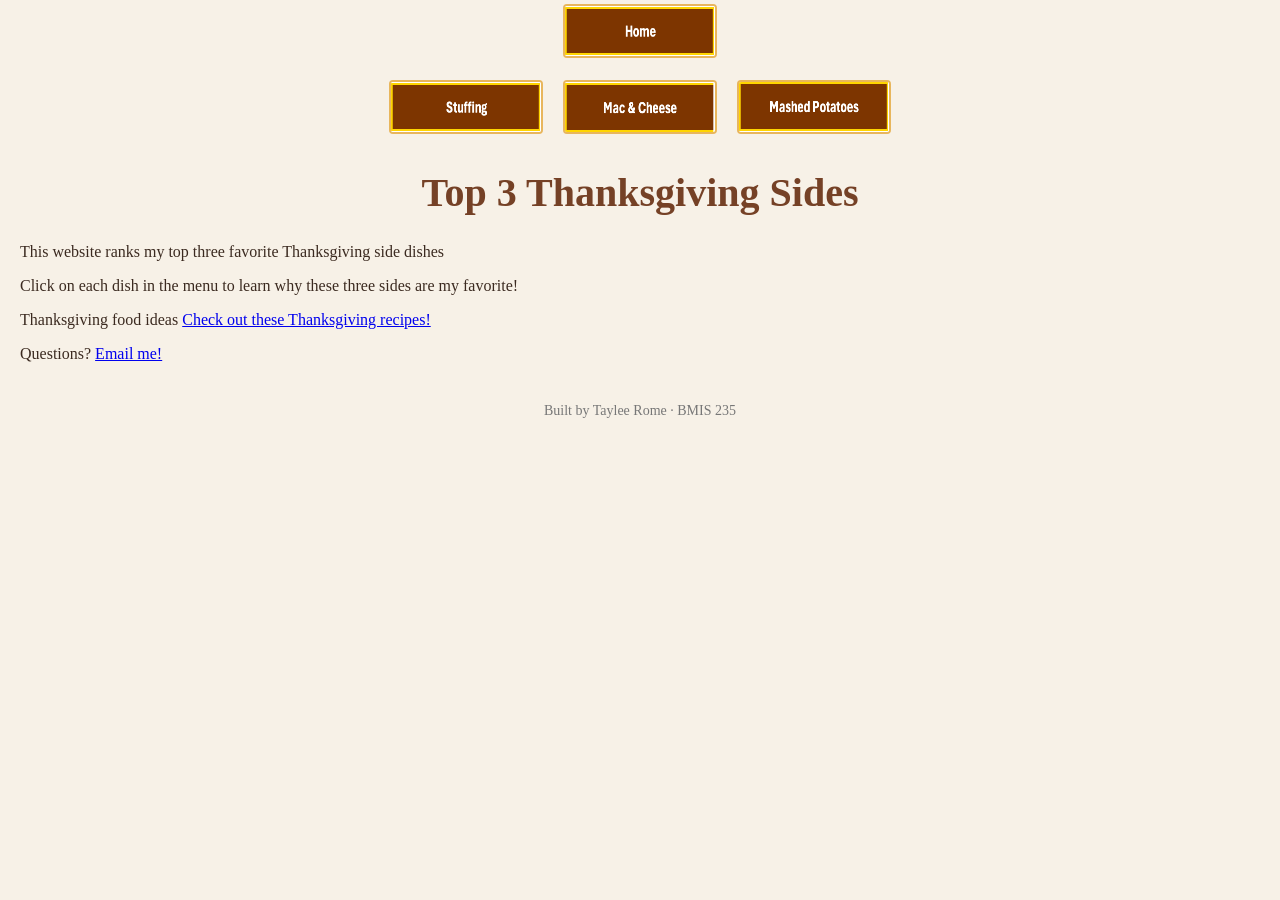
==== index.html @ e0bc3497 "Change navigation structure in index.html Reorganized navigation links into separate divs for home a" ====
<!DOCTYPE html>
<!--
  Author: Taylee Rome
  GU username: Trome
  Course: BMIS 235 - HTML-3
-->
<html lang="en">
<head>
<meta charset="utf-8">
<meta name="author" content=Taylee Rome>
<title>Top 3 Thanksgiving Sides</title>

<link rel="stylesheet" href="styles.css">
</head>
<body>

<nav>
    <div class="home-menu">
        <a href="index.html"><img src="img/home.png" alt="Home"></a>
    </div>

    <div class="food-menu">
        <a href="page1.html"><img src="img/page1.png" alt="Stuffing"></a>
        <a href="page2.html"><img src="img/page2.png" alt="Mac and Cheese"></a>
        <a href="page3.html"><img src="img/page3.png" alt="Mashed Potatoes"></a>
    </div>
</nav>
<h1>Top 3 Thanksgiving Sides</h1>

<p>
This website ranks my top three favorite Thanksgiving side dishes
</p>

<p>
Click on each dish in the menu to learn why these three sides
are my favorite!
</p>

<p>
Thanksgiving food ideas
<a href="https://www.foodnetwork.com/thanksgiving/thanksgiving-side-dish-recipes" target="_blank">Check out these Thanksgiving recipes!</a>
</p>
<p>
Questions? <a href="mailto:trome@zagmail.gonzaga.edu">Email me!</a>
</p>
<div class="showcase"></div>

<!-- Footer: fill in your name -->
<footer>Built by Taylee Rome &middot; BMIS 235</footer>

</body>
</html>
---- styles.css ----
/* =====================================================================
   styles.css  ·  YOUR BRAND
   ---------------------------------------------------------------------
   This one file is your brand guide. Every page that links to it gets
   the same font, the same colors and the same spacing.
   Change a color here once, and every page changes.

   Use the same font and colors you picked for your Excel menu images,
   so the menu and the pages look like one brand.
   ===================================================================== */

body {
    font-family: Georgia, "Times New Roman", serif;
   background-color: #f7f1e7;
   color: #3b2a20;
    margin: 0;
    padding: 0 20px 40px 20px;
}

/* the menu at the top of every page */
.home-menu {
    text-align: center;
    margin-bottom: 10px;
}

.food-menu {
    display: flex;
    justify-content: center;
    align-items: center;
    flex-wrap: wrap;
    gap: 12px;
}

nav img {
    width: 150px;
    height: 50px;
    object-fit: fill;
    margin: 4px;
    border: 2px solid #e8b65d;
    border-radius: 4px;
    transition: transform 0.2s;
}
/* no underline or border around the image links */
nav a {
    text-decoration: none;
}

h1 {
    color: #754126 !important;
    text-align: center;
    font-size: 40px;
}
}

p {
    max-width: 600px;
    margin: 20px auto;
    font-size: 18px;
    line-height: 1.6;
    background-color: #fffaf0;
    padding: 12px;
    border-radius: 8px;
}

footer {
    text-align: center;
    font-size: 14px;
    color: #777777;
    margin-top: 40px;
}
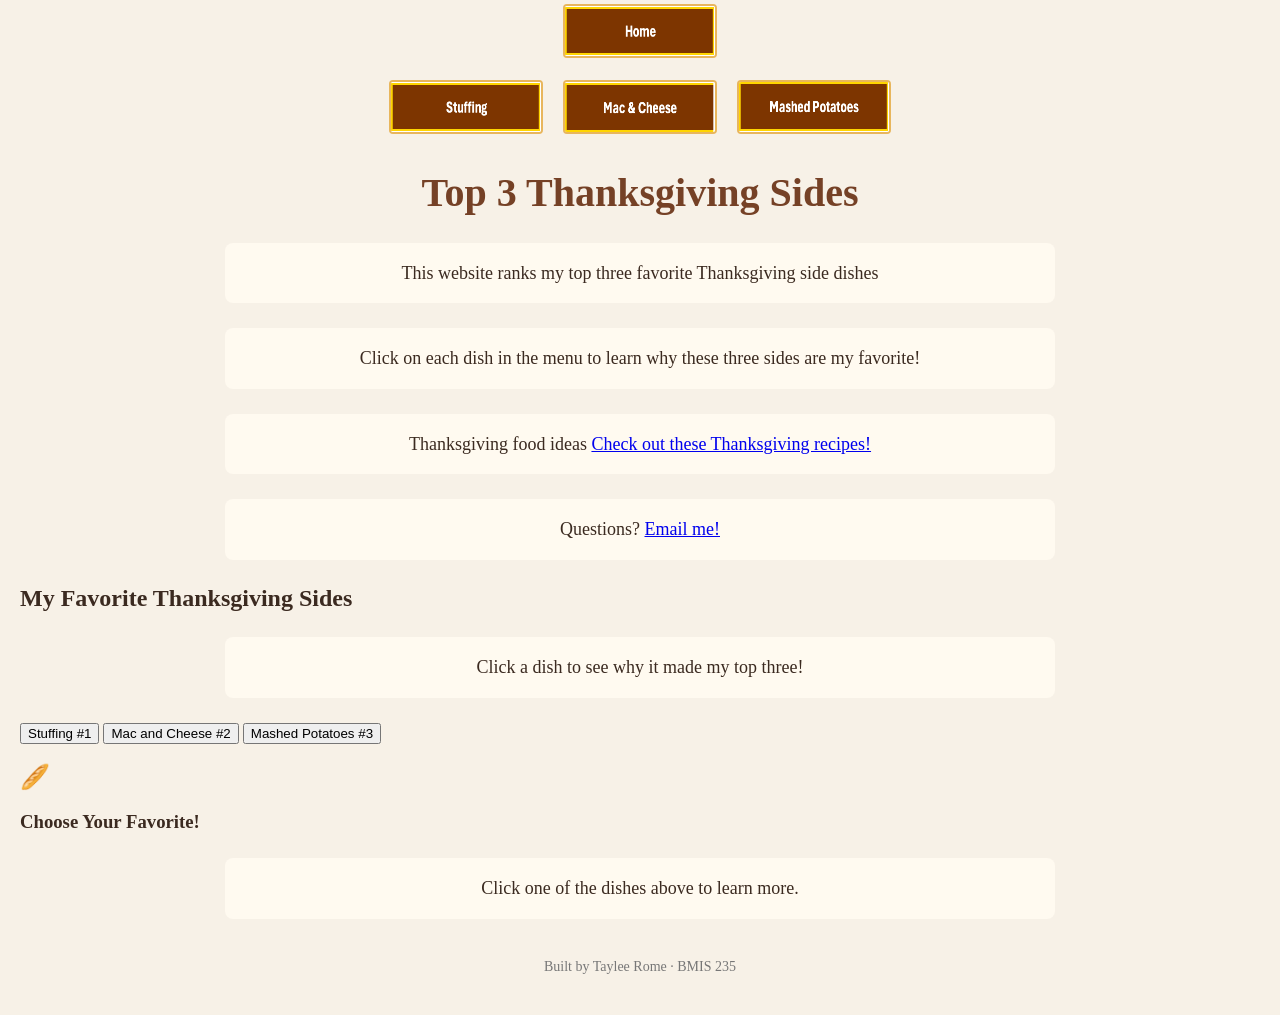
==== commit a9db4fe8: "Update index.html" ====
--- a/index.html
+++ b/index.html
@@ -43,7 +43,22 @@
 <p>
 Questions? <a href="mailto:trome@zagmail.gonzaga.edu">Email me!</a>
 </p>
-<div class="showcase"></div>
+<div class="showcase">
+    <h2>My Favorite Thanksgiving Sides</h2>
+    <p>Click a dish to see why it made my top three!</p>
+
+    <div class="dish-buttons">
+        <button onclick="showDish('stuffing')">Stuffing #1</button>
+        <button onclick="showDish('mac')">Mac and Cheese #2</button>
+        <button onclick="showDish('potatoes')">Mashed Potatoes #3</button>
+    </div>
+
+    <div id="dish-display">
+        <h2>🥖</h2>
+        <h3>Choose Your Favorite!</h3>
+        <p>Click one of the dishes above to learn more.</p>
+    </div>
+</div>
 
 <!-- Footer: fill in your name -->
 <footer>Built by Taylee Rome &middot; BMIS 235</footer>
--- a/styles.css
+++ b/styles.css
@@ -50,18 +50,16 @@
     text-align: center;
     font-size: 40px;
 }
+p {
+    max-width: 800px;
+    margin: 25px auto;
+    font-size: 18px;
+    line-height: 1.7;
+    background-color: #fffaf0;
+    padding: 15px;
+    border-radius: 8px;
+    text-align: center;
 }
-
-p {
-    max-width: 600px;
-    margin: 20px auto;
-    font-size: 18px;
-    line-height: 1.6;
-    background-color: #fffaf0;
-    padding: 12px;
-    border-radius: 8px;
-}
-
 footer {
     text-align: center;
     font-size: 14px;
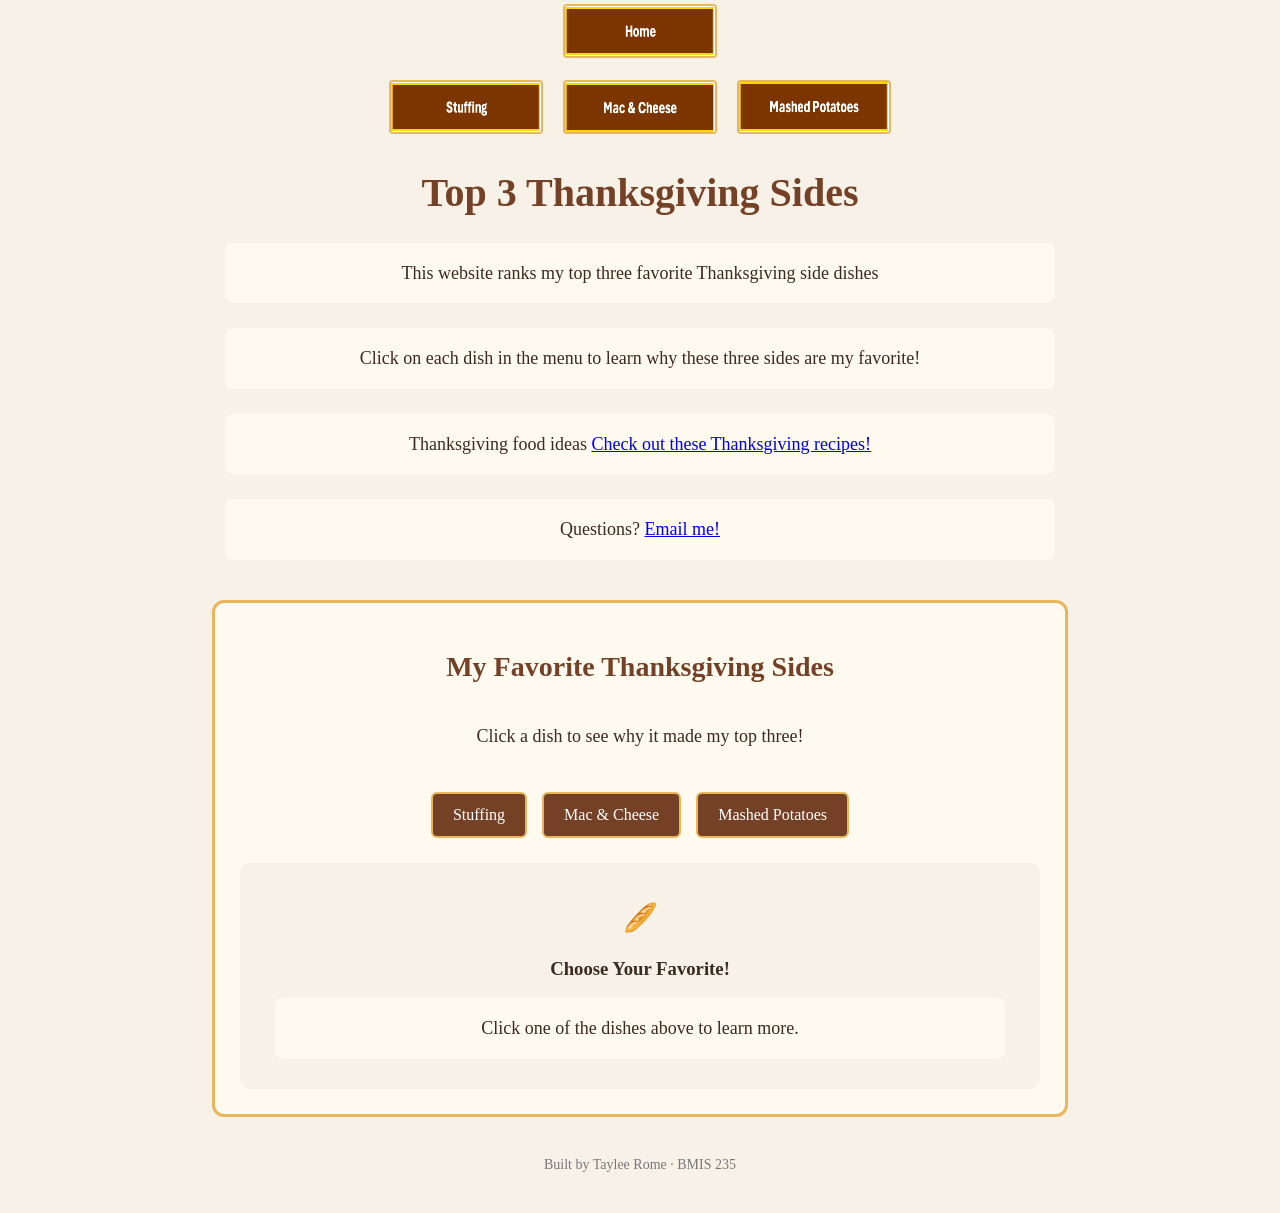
==== commit 5a03db23: "Update index.html" ====
--- a/index.html
+++ b/index.html
@@ -48,10 +48,10 @@
     <p>Click a dish to see why it made my top three!</p>
 
     <div class="dish-buttons">
-        <button onclick="showDish('stuffing')">Stuffing #1</button>
-        <button onclick="showDish('mac')">Mac and Cheese #2</button>
-        <button onclick="showDish('potatoes')">Mashed Potatoes #3</button>
-    </div>
+    <button onclick="showDish('stuffing')">Stuffing</button>
+    <button onclick="showDish('mac')">Mac & Cheese</button>
+    <button onclick="showDish('potatoes')">Mashed Potatoes</button>
+</div>
 
     <div id="dish-display">
         <h2>🥖</h2>
@@ -62,6 +62,32 @@
 
 <!-- Footer: fill in your name -->
 <footer>Built by Taylee Rome &middot; BMIS 235</footer>
+<script>
+function showDish(dish) {
+    const display = document.getElementById("dish-display");
 
+    if (dish === "stuffing") {
+        display.innerHTML = `
+            <h2>🥖</h2>
+            <h3>#1 - Stuffing</h3>
+            <p>My number one favorite! I love how it goes perfectly with turkey and gravy.</p>
+        `;
+    } 
+    else if (dish === "mac") {
+        display.innerHTML = `
+            <h2>🧀</h2>
+            <h3>#2 - Mac and Cheese</h3>
+            <p>My second favorite because it is creamy, cheesy, and delicious!</p>
+        `;
+    } 
+    else if (dish === "potatoes") {
+        display.innerHTML = `
+            <h2>🥔</h2>
+            <h3>#3 - Mashed Potatoes</h3>
+            <p>My third favorite! They are even better with butter and gravy.</p>
+        `;
+    }
+}
+</script>
 </body>
 </html>
--- a/styles.css
+++ b/styles.css
@@ -66,3 +66,56 @@
     color: #777777;
     margin-top: 40px;
 }
+/* Interactive Thanksgiving graphic */
+.showcase {
+    max-width: 800px;
+    margin: 40px auto;
+    padding: 25px;
+    background-color: #fffaf0;
+    border: 3px solid #e8b65d;
+    border-radius: 12px;
+    text-align: center;
+}
+
+.showcase h2 {
+    color: #754126;
+    text-align: center;
+    font-size: 28px;
+}
+
+.showcase p {
+    max-width: 700px;
+    margin: 15px auto;
+    text-align: center;
+}
+
+.dish-buttons {
+    display: flex;
+    justify-content: center;
+    flex-wrap: wrap;
+    gap: 15px;
+    margin: 25px 0;
+}
+
+.dish-buttons button {
+    background-color: #754126;
+    color: white;
+    border: 2px solid #e8b65d;
+    border-radius: 6px;
+    padding: 12px 20px;
+    font-family: Georgia, serif;
+    font-size: 16px;
+    cursor: pointer;
+}
+
+.dish-buttons button:hover {
+    background-color: #965b35;
+    transform: scale(1.05);
+}
+
+#dish-display {
+    background-color: #f7f1e7;
+    border-radius: 10px;
+    padding: 15px;
+    margin-top: 20px;
+}
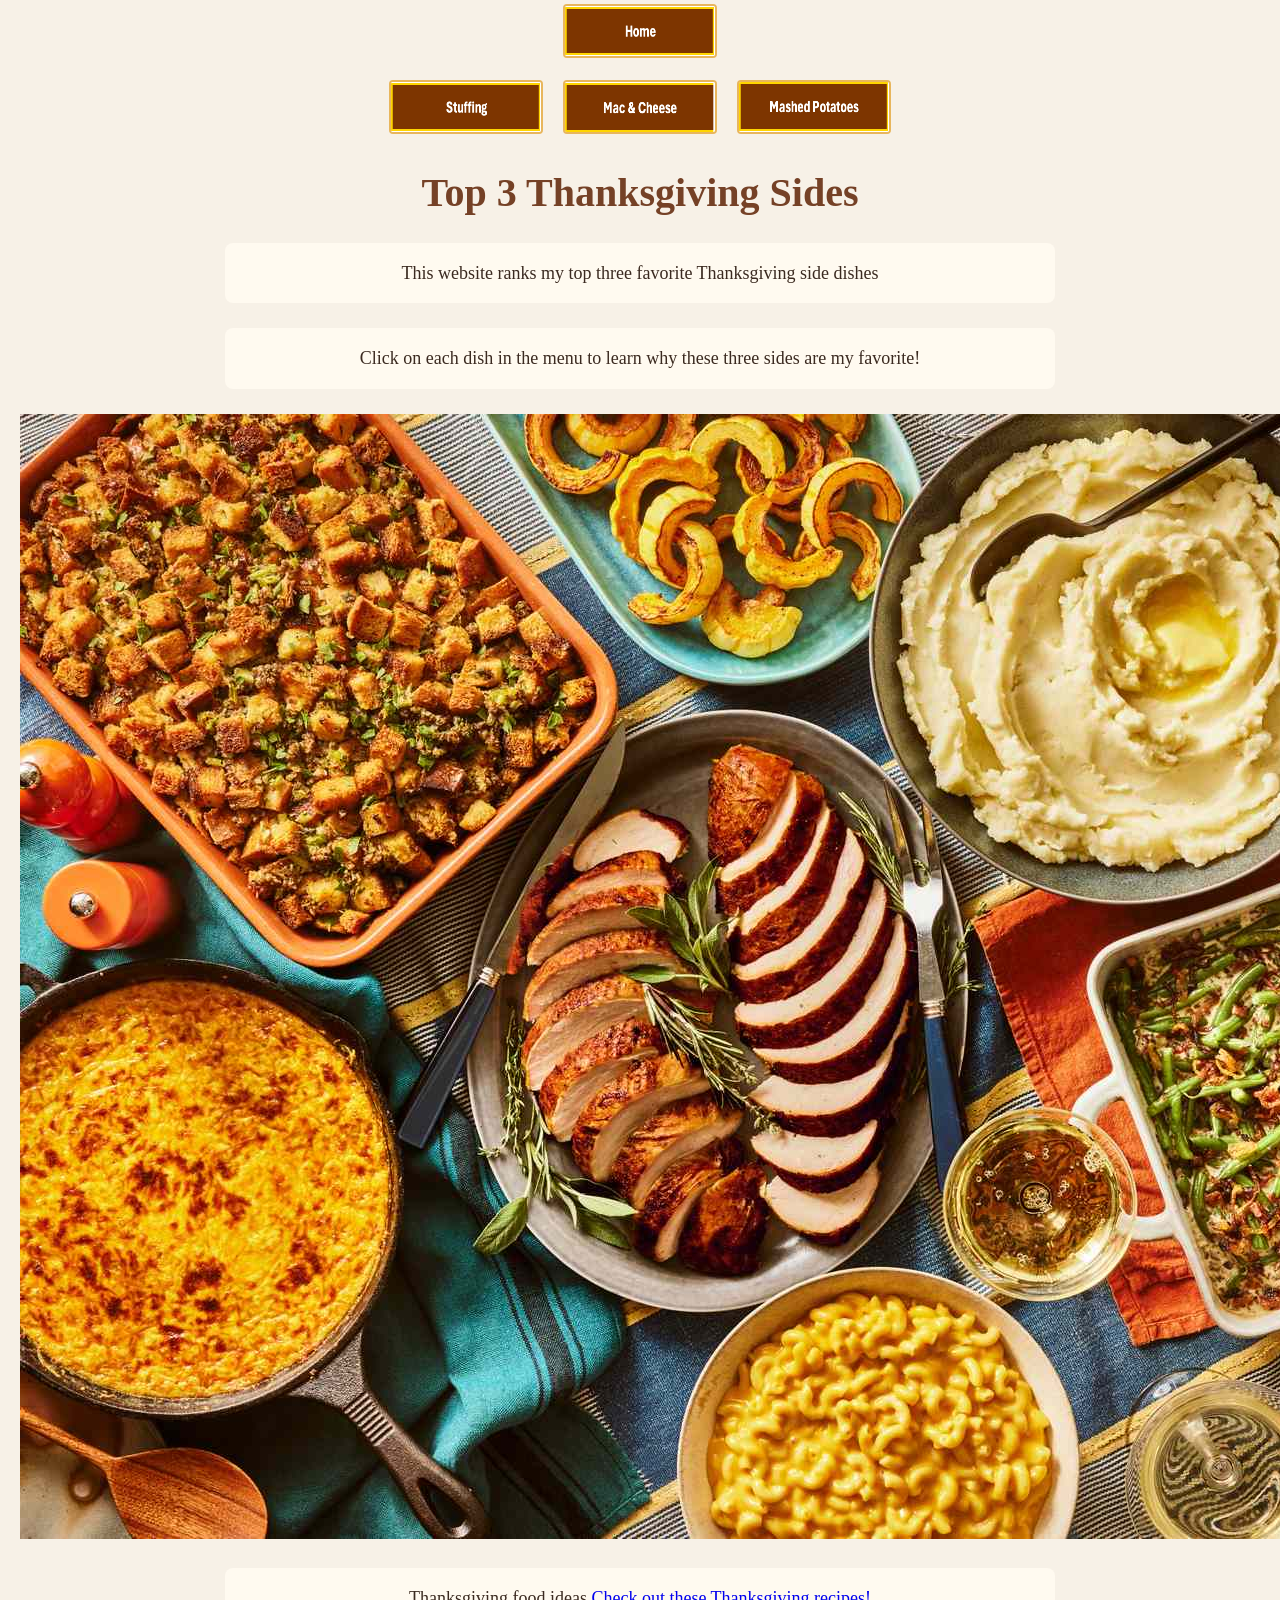
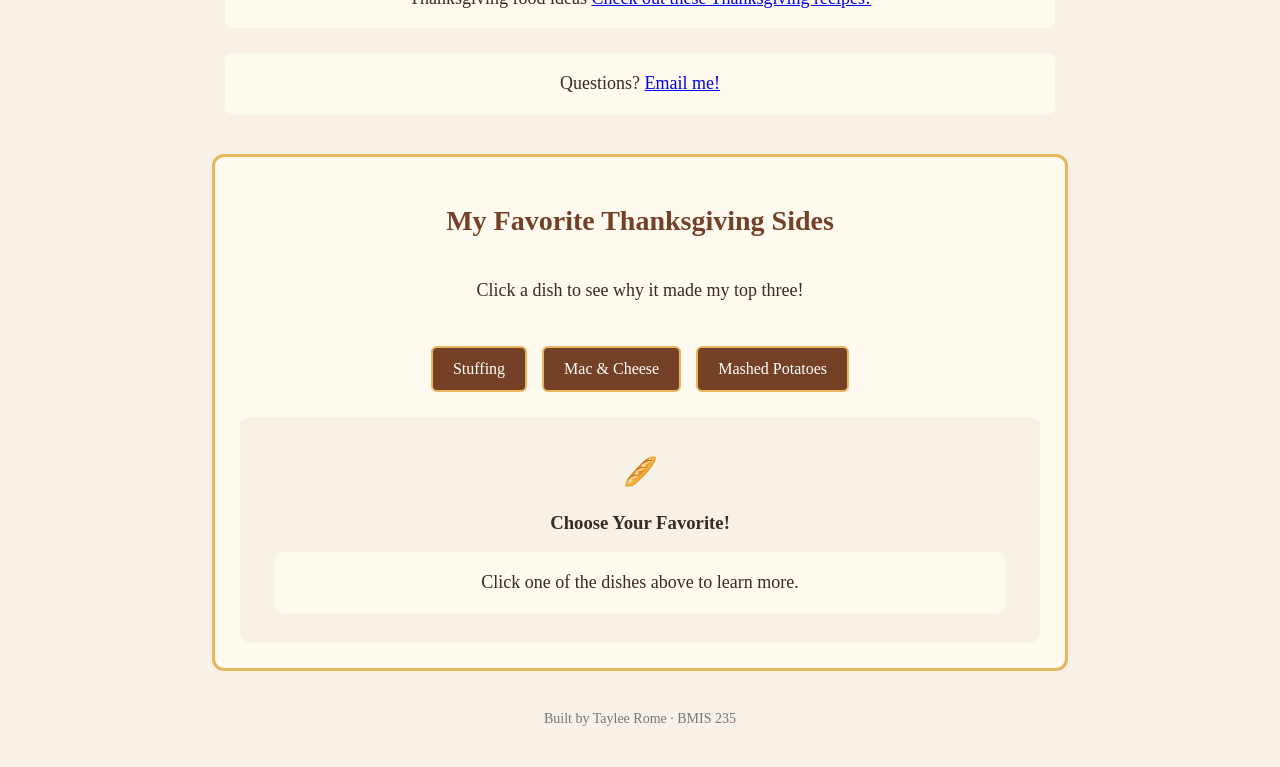
==== commit 97cb7968: "Add hero photo section to index.html" ====
--- a/index.html
+++ b/index.html
@@ -35,7 +35,11 @@
 Click on each dish in the menu to learn why these three sides
 are my favorite!
 </p>
-
+  
+<div class="hero-photo">
+    <img src="img/thanksgiving-spread.jpg" alt="A full Thanksgiving dinner spread">
+</div>
+  
 <p>
 Thanksgiving food ideas
 <a href="https://www.foodnetwork.com/thanksgiving/thanksgiving-side-dish-recipes" target="_blank">Check out these Thanksgiving recipes!</a>
@@ -68,22 +72,25 @@
 
     if (dish === "stuffing") {
         display.innerHTML = `
-            <h2>🥖</h2>
-            <h3>#1 - Stuffing</h3>
+            <h2>#1 - Stuffing</h2>
+            <img src="img/stuffing.jpg" alt="Stuffing"
+                 style="width: 100%; max-width: 400px; border-radius: 10px;">
             <p>My number one favorite! I love how it goes perfectly with turkey and gravy.</p>
         `;
-    } 
+    }
     else if (dish === "mac") {
         display.innerHTML = `
-            <h2>🧀</h2>
-            <h3>#2 - Mac and Cheese</h3>
+            <h2>#2 - Mac and Cheese</h2>
+            <img src="img/mac-cheese.jpg" alt="Mac and Cheese"
+                 style="width: 100%; max-width: 400px; border-radius: 10px;">
             <p>My second favorite because it is creamy, cheesy, and delicious!</p>
         `;
-    } 
+    }
     else if (dish === "potatoes") {
         display.innerHTML = `
-            <h2>🥔</h2>
-            <h3>#3 - Mashed Potatoes</h3>
+            <h2>#3 - Mashed Potatoes</h2>
+            <img src="img/mashed-potatoes.jpg" alt="Mashed Potatoes"
+                 style="width: 100%; max-width: 400px; border-radius: 10px;">
             <p>My third favorite! They are even better with butter and gravy.</p>
         `;
     }
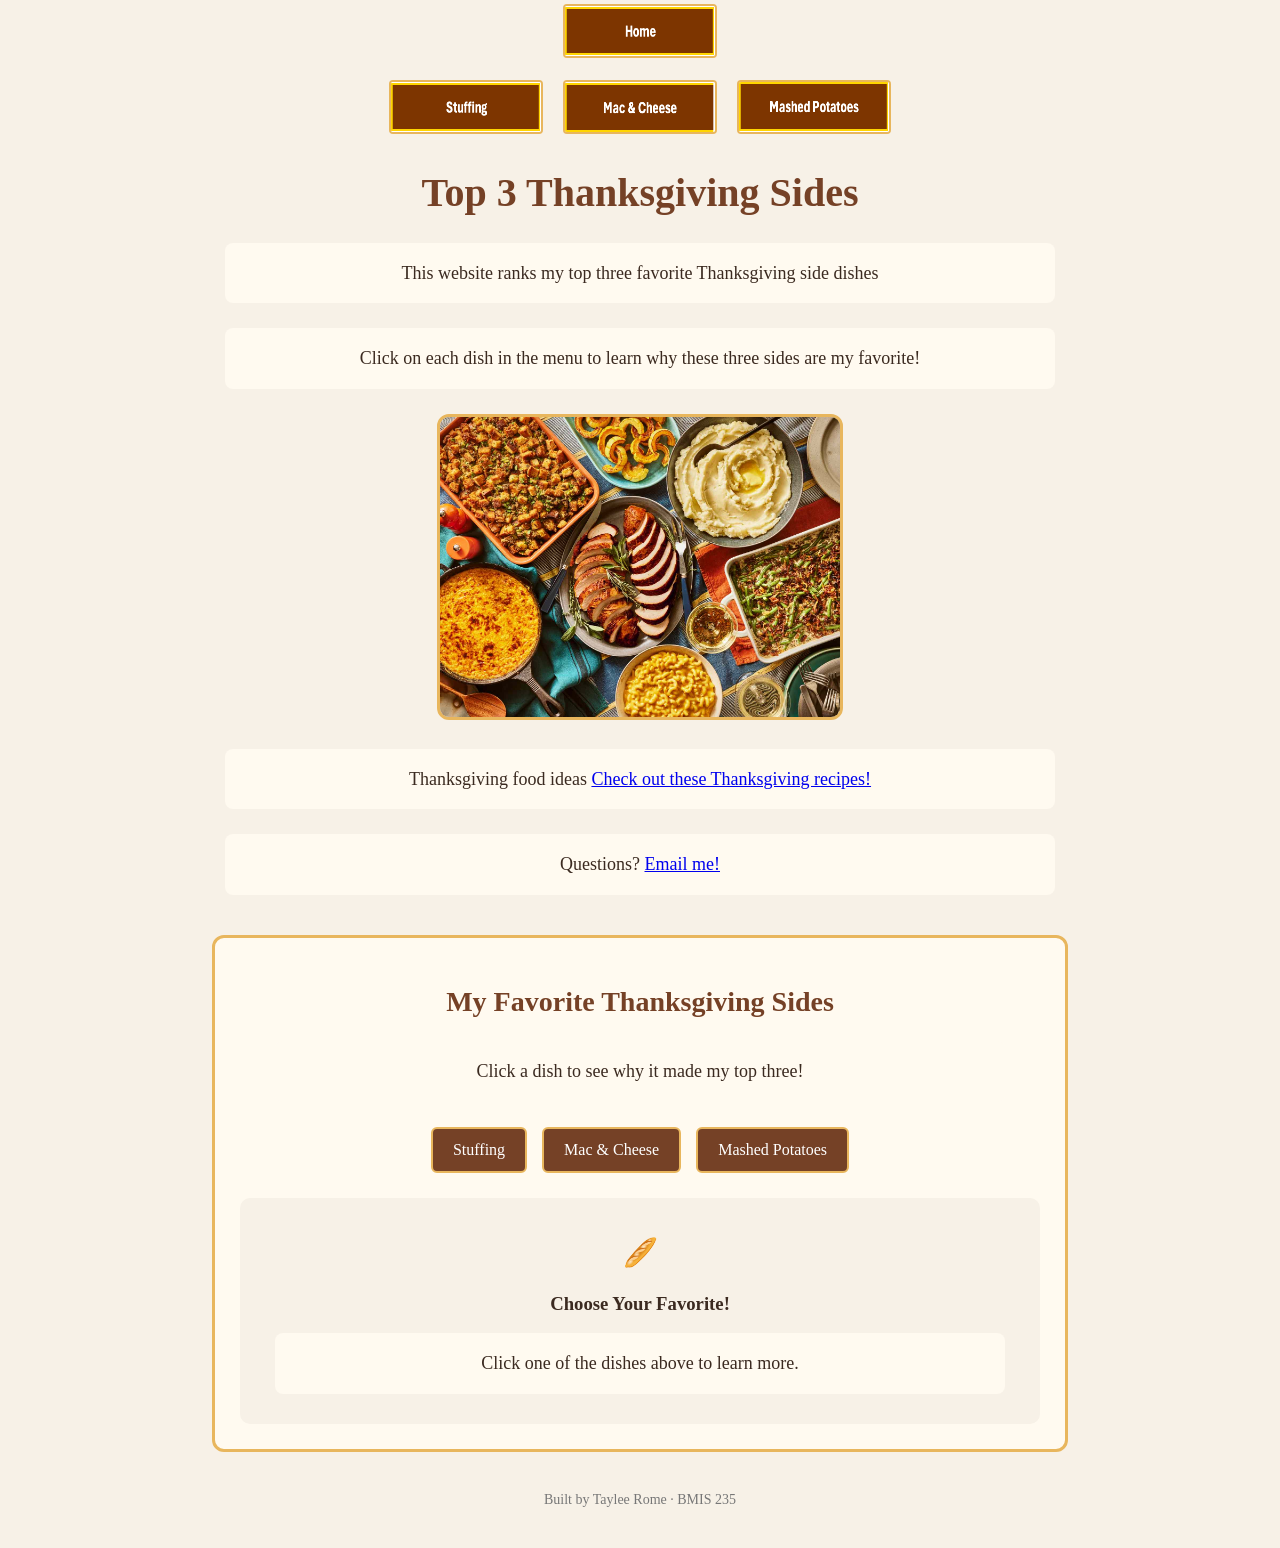
==== commit fa060532: "Update Thanksgiving recipes link in index.html" ====
--- a/index.html
+++ b/index.html
@@ -42,7 +42,7 @@
   
 <p>
 Thanksgiving food ideas
-<a href="https://www.foodnetwork.com/thanksgiving/thanksgiving-side-dish-recipes" target="_blank">Check out these Thanksgiving recipes!</a>
+<a href="https://www.thepioneerwoman.com/food-cooking/meals-menus/g74467294/thanksgiving-side-dishes/?utm_campaign=mgu_ga_pw_d_bm_prog_org_us_g33251890&utm_medium=cpc&utm_source=google&gad_source=1&gad_campaignid=15250215574&gbraid=0AAAAABxutSonrYzz_t0vkZwFE8660CoU2&gclid=Cj0KCQiAtvXXBhC2ARIsAJc8SUSOXxSIAwOh09-PYxB6RHiZ3TZmIWGVRdQEfIgr9K36CaQ2R3S6ha8aAo-_EALw_wcB" target="_blank">Check out these Thanksgiving recipes!</a>
 </p>
 <p>
 Questions? <a href="mailto:trome@zagmail.gonzaga.edu">Email me!</a>
--- a/styles.css
+++ b/styles.css
@@ -119,3 +119,16 @@
     padding: 15px;
     margin-top: 20px;
 }
+/* Homepage Thanksgiving photo */
+.hero-photo {
+    text-align: center;
+    margin: 25px auto;
+}
+
+.hero-photo img {
+    width: 100%;
+    max-width: 400px;
+    height: auto;
+    border-radius: 12px;
+    border: 3px solid #e8b65d;
+}
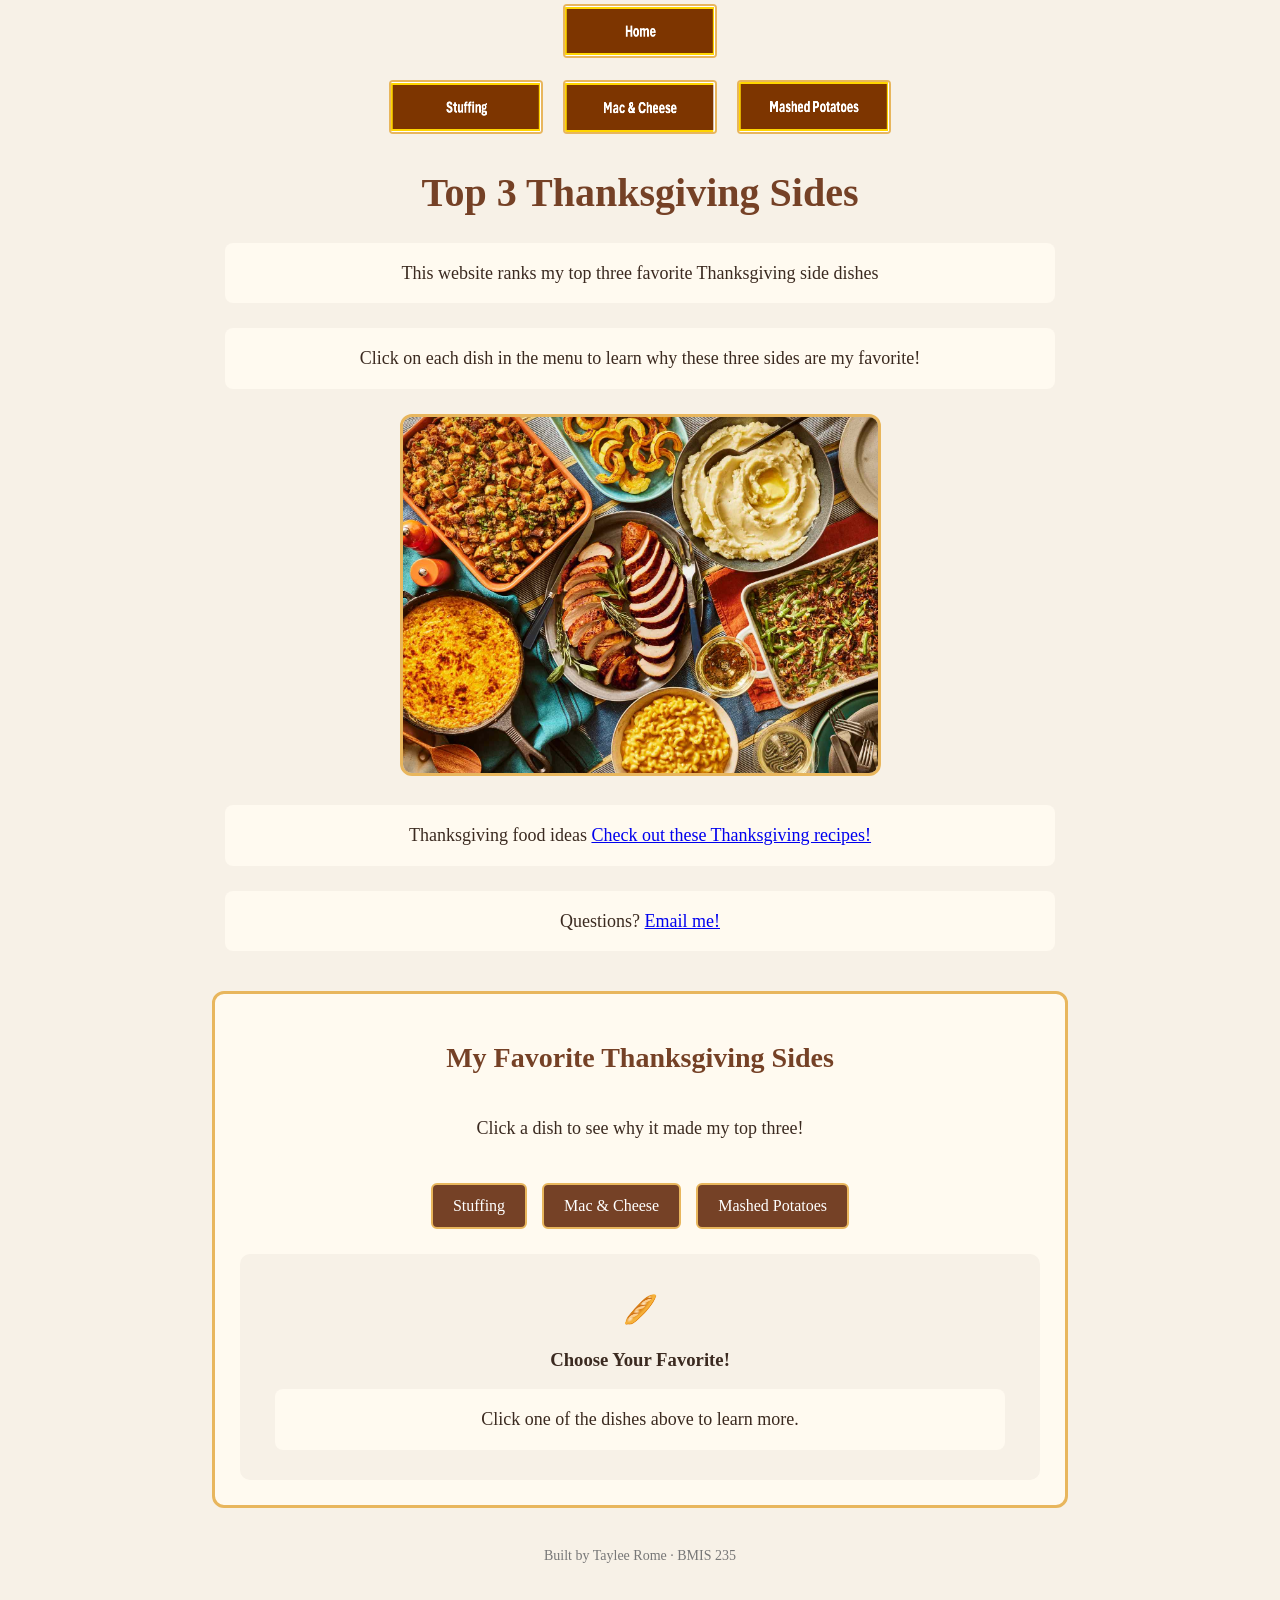
==== commit cb002745: "Update title in index.html to be more personal" ====
--- a/index.html
+++ b/index.html
@@ -8,7 +8,7 @@
 <head>
 <meta charset="utf-8">
 <meta name="author" content=Taylee Rome>
-<title>Top 3 Thanksgiving Sides</title>
+<title>My top 3 Thanksgiving Sides</title>
 
 <link rel="stylesheet" href="styles.css">
 </head>
--- a/styles.css
+++ b/styles.css
@@ -127,7 +127,7 @@
 
 .hero-photo img {
     width: 100%;
-    max-width: 400px;
+    max-width: 475px;
     height: auto;
     border-radius: 12px;
     border: 3px solid #e8b65d;
